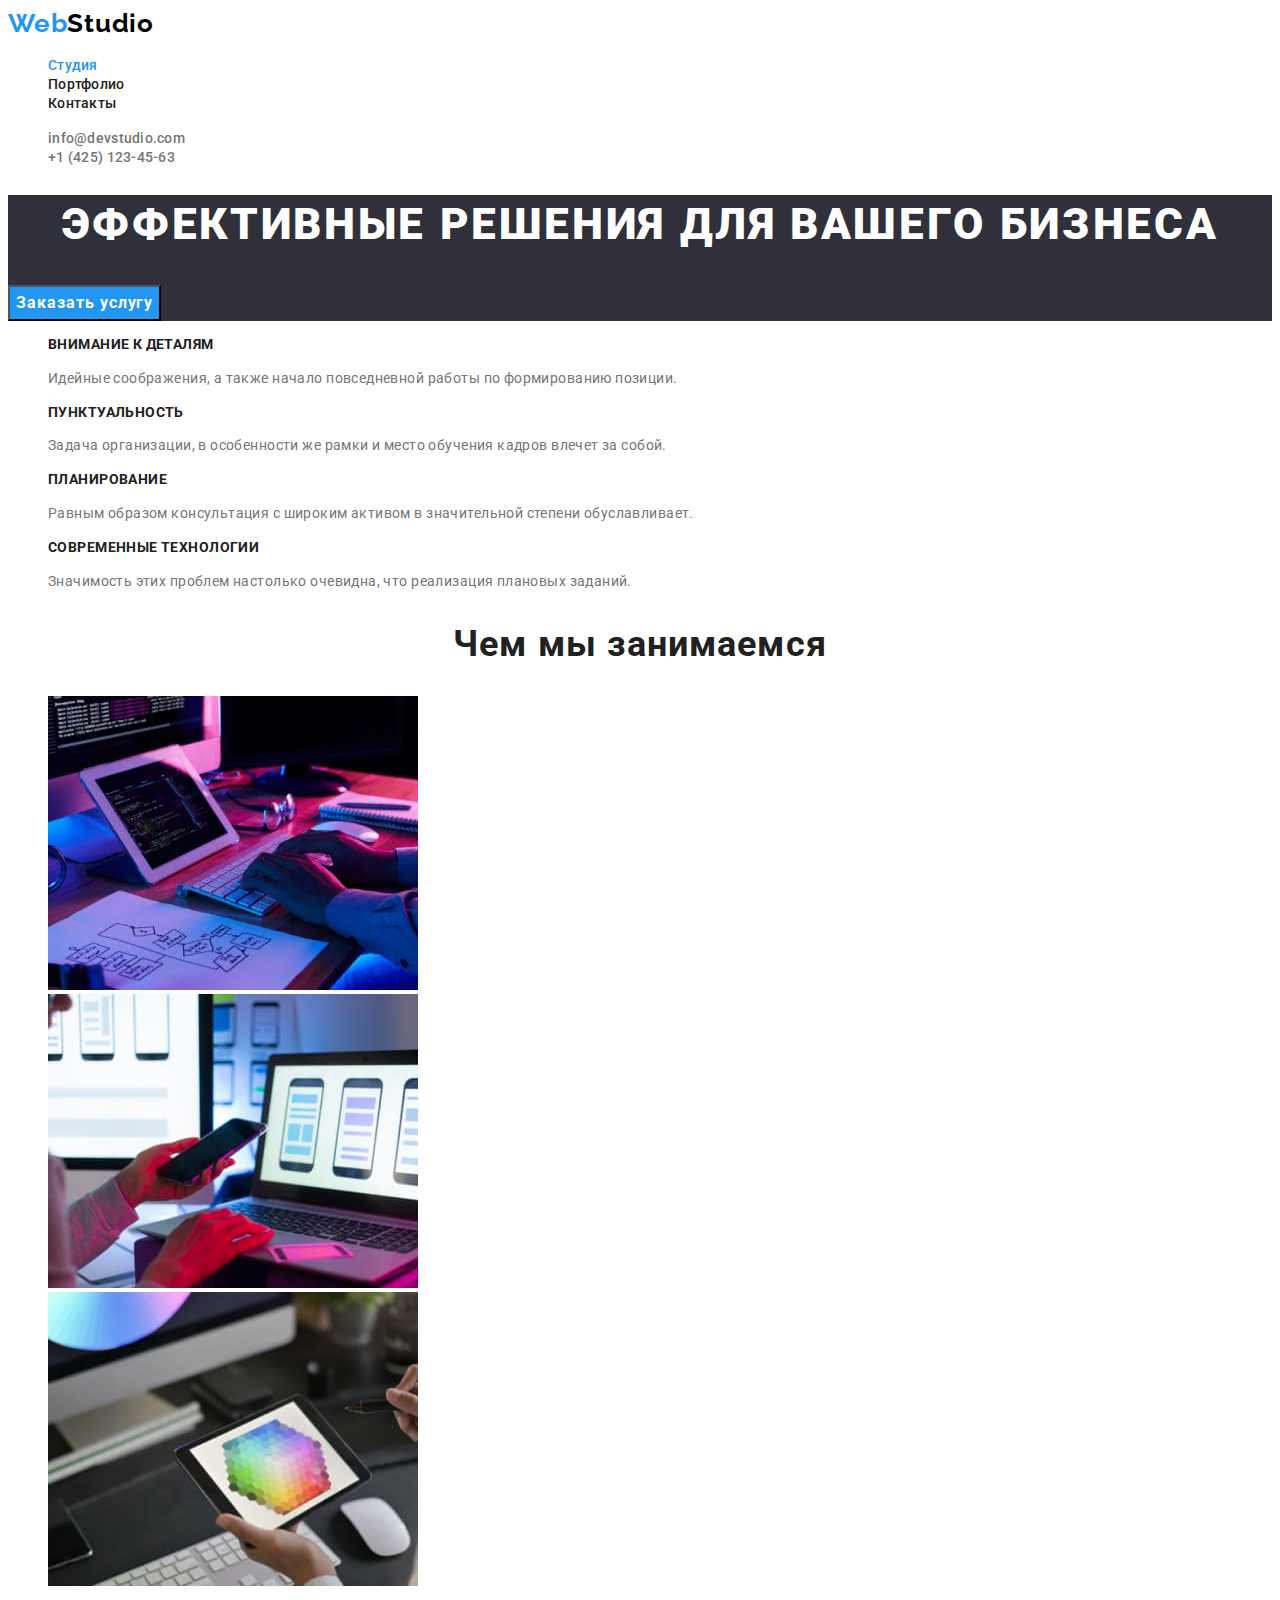
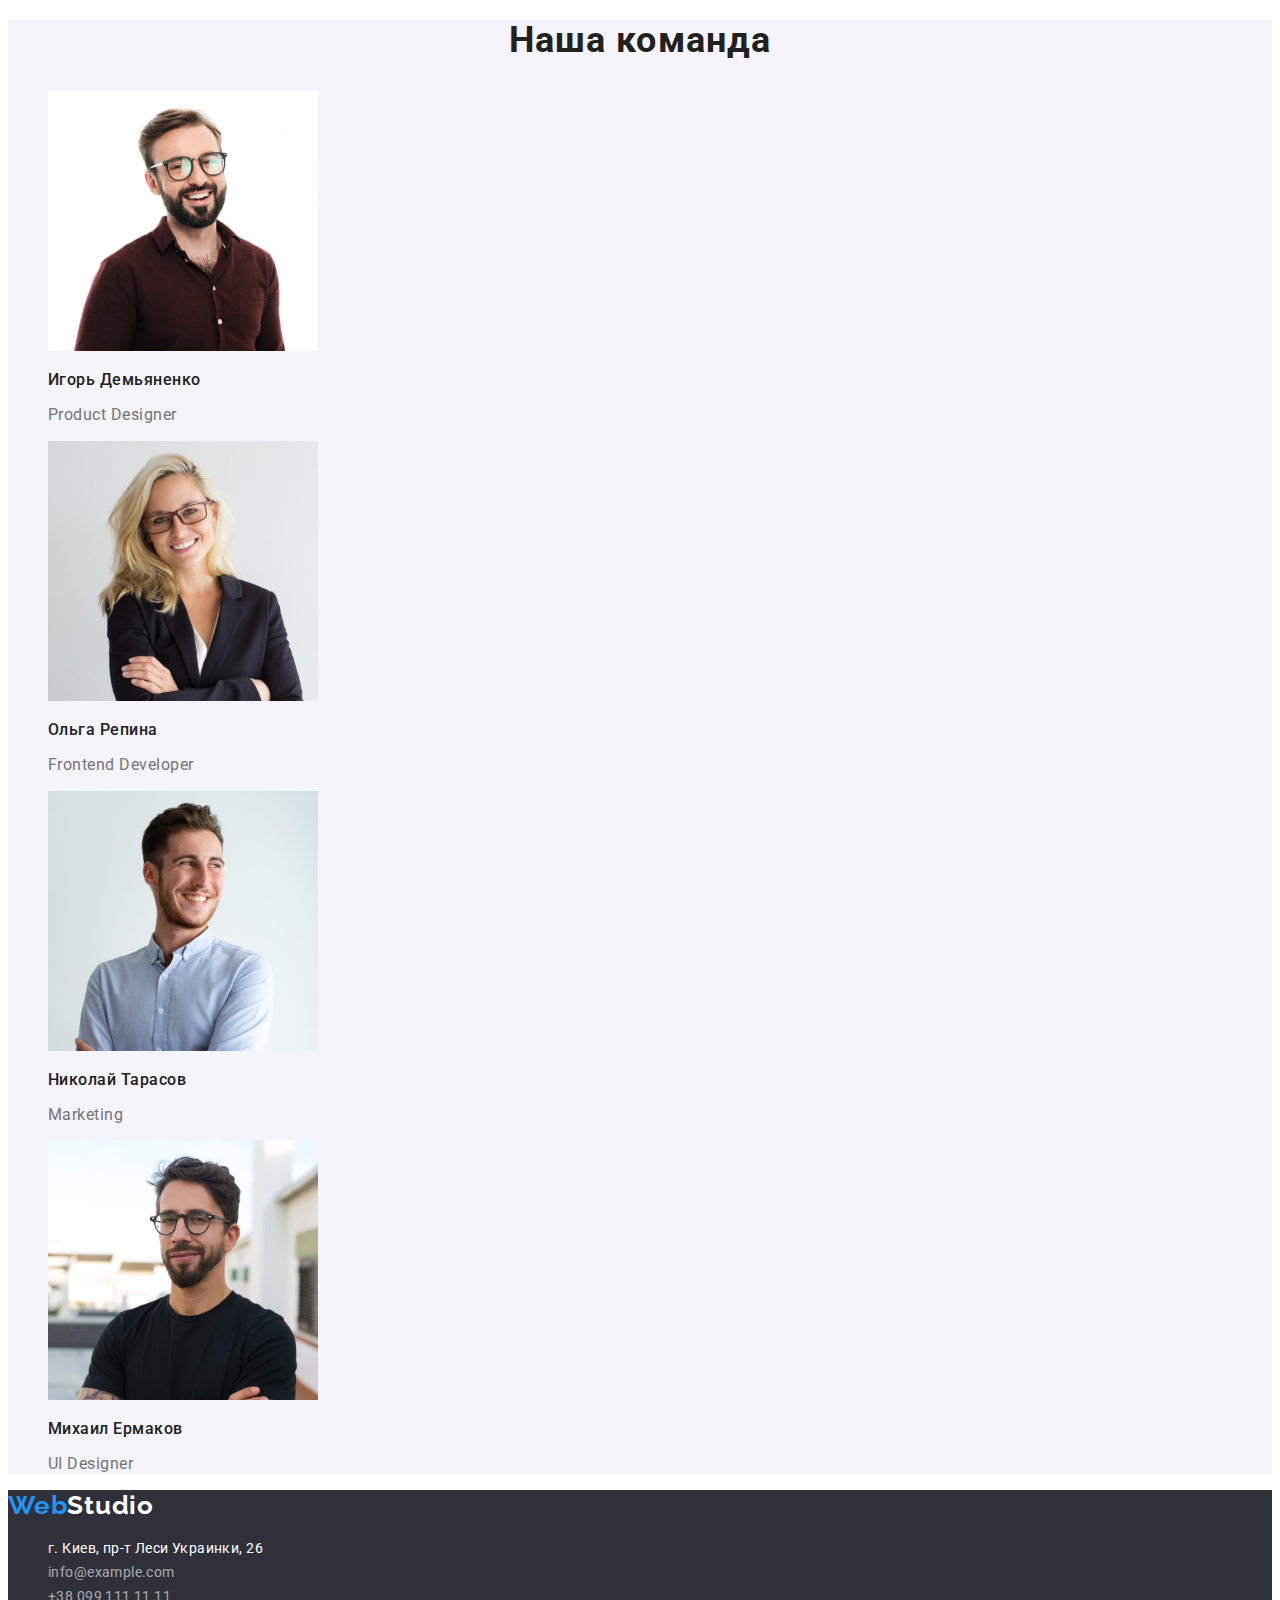
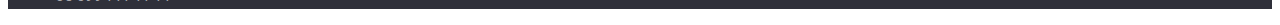
==== index.html @ dde7ea79 "дз-3" ====
<!DOCTYPE html>
<html lang="ru">
  <head>
    <meta charset="UTF-8" />
    <meta http-equiv="X-UA-Compatible" content="IE=edge" />
    <meta name="viewport" content="width=device-width, initial-scale=1.0" />
    <title>Document</title>
    <link
      href="https://fonts.googleapis.com/css2?family=Raleway:wght@700&family=Roboto:wght@400;500;700;900&family=Tangerine:wght@700&display=swap"
      rel="stylesheet"
    />
    <link rel="stylesheet" href="./css/styles.css" />
  </head>
  <body>
    <!-- Шапка сайта -->
    <header>
      <nav>
        <a href="" class="logo"> <span class="accent">Web</span>Studio</a>
        <ul class="site-nav list">
          <li><a href="" class="link current">Студия</a></li>
          <li><a href="./portfolio.html" class="link">Портфолио</a></li>
          <li><a href="" class="link">Контакты</a></li>
        </ul>
      </nav>
      <ul class="contact-nav list">
        <li><a href="mailto:info@devstudio.com" class="link">info@devstudio.com</a></li>
        <li><a href="tel:+380961111111" class="link">+1 (425) 123-45-63</a></li>
      </ul>
    </header>
    <!-- Основное содержимое сайта -->
    <main>
      <!-- Герой -->
      <section class="section hero">
        <h1 class="hero-title">ЭФФЕКТИВНЫЕ РЕШЕНИЯ ДЛЯ ВАШЕГО БИЗНЕСА</h1>
        <button type="button" class="button">Заказать услугу</button>
      </section>
      <!-- Преимущества -->
      <section class="section">
        <ul class="feature-list list">
          <li>
            <h3 class="title">ВНИМАНИЕ К ДЕТАЛЯМ</h3>
            <p class="text">
              Идейные соображения, а также начало повседневной работы по формированию позиции.
            </p>
          </li>
          <li>
            <h3 class="title">ПУНКТУАЛЬНОСТЬ</h3>
            <p class="text">
              Задача организации, в особенности же рамки и место обучения кадров влечет за собой.
            </p>
          </li>
          <li>
            <h3 class="title">ПЛАНИРОВАНИЕ</h3>
            <p class="text">
              Равным образом консультация с широким активом в значительной степени обуславливает.
            </p>
          </li>
          <li>
            <h3 class="title">СОВРЕМЕННЫЕ ТЕХНОЛОГИИ</h3>
            <p class="text">
              Значимость этих проблем настолько очевидна, что реализация плановых заданий.
            </p>
          </li>
        </ul>
      </section>
      <!-- Чем мы занимаемся -->
      <section class="section">
        <h2 class="section-title">Чем мы занимаемся</h2>
        <ul class="list">
          <li>
            <img src="./images/box1.jpg" alt="Набор текста на клавиатуре" width="370" />
          </li>
          <li>
            <img src="./images/box2.jpg" alt="Смартфон в руке" width="370" />
          </li>
          <li>
            <img src="./images/box3.jpg" alt="Планшет в руке" width="370" />
          </li>
        </ul>
      </section>
      <!-- Наша команда -->
      <section class="section background">
        <h2 class="section-title">Наша команда</h2>
        <ul class="team-list list">
          <li>
            <img
              src="./images/im1.jpg"
              alt="Мужчина в красной рубашке в очках с бородой"
              width="270"
            />
            <h3 class="title">Игорь Демьяненко</h3>
            <p class="specialty">Product Designer</p>
          </li>
          <li>
            <img src="./images/im2.jpg" alt="Девушка блондинка в очках" width="270" />
            <h3 class="title">Ольга Репина</h3>
            <p class="specialty">Frontend Developer</p>
          </li>
          <li>
            <img src="./images/im3.jpg" alt="Мужчина в светло голубой рубашке" width="270" />
            <h3 class="title">Николай Тарасов</h3>
            <p class="specialty">Marketing</p>
          </li>
          <li>
            <img src="./images/im4.jpg" alt="Мужчина в темной футболке с бородой" width="270" />
            <h3 class="title">Михаил Ермаков</h3>
            <p class="specialty">UI Designer</p>
          </li>
        </ul>
      </section>
    </main>
    <!-- Футер -->
    <footer class="footer">
      <a href="" class="logo-footer"> <span class="accent">Web</span>Studio</a>
      <address>
        <ul class="adress-nav list">
          <li><a href="" class="link-adress">г. Киев, пр-т Леси Украинки, 26</a></li>
          <li><a href="mailto:info@example.com" class="link">info@example.com</a></li>
          <li><a href="tel:+380991111111" class="link">+38 099 111 11 11</a></li>
        </ul>
      </address>
    </footer>
  </body>
</html>
---- css/styles.css ----
/*Цвет основного текста #757575*/
/*Вторичный цвет текста #212121 */
/*Акцент #2196F3*/
/*Цвет контактов футера #rgba(255, 255, 255, 0.6)*/
/*Белый цвет #FFFFFF*/
/*Основной цвет фона #FFFFFF*/
/*Вторичный цвет фона #F5F4FA*/
/*Темный цвет фона #2F303A*/
/*Цвет лого #000000*/

:root {
  --primary-text-color: #757575;
  --title-text-color: #212121;
  --accent-color: #2196f3;
  --footer-contacts-color: rgba(255, 255, 255, 0.6);
  --white-color: #ffffff;
  --second-background-color: #f5f4fa;
  --third-background-color: #2f303a;
  --logo-color: #000000;
}

body {
  font-family: Roboto, Aileron, Comfortaa, sans-serif;
  color: var(--primary-text-color);
  background-color: var(--white-color);
}

/*Стили для index.html*/

.list {
  list-style: none;
}

/*Логотип*/
.logo {
  font-family: Raleway, Roboto, Aileron, sans-serif;
  font-weight: 700;
  font-size: 26px;
  line-height: 1.19;
  letter-spacing: 0.03em;
  text-decoration: none;
  color: var(--logo-color);
}
.accent {
  color: var(--accent-color);
}

/*Навигация сайта*/
.site-nav .link {
  font-weight: 500;
  font-size: 14px;
  line-height: 1.14;
  letter-spacing: 0.02em;
  text-decoration: none;
  color: var(--title-text-color);
}

.site-nav .link:hover,
.site-nav .link:focus {
  color: var(--accent-color);
}

.site-nav .link.current {
  color: var(--accent-color);
}

/*Контакты*/
.contact-nav .link {
  font-weight: 500;
  font-size: 14px;
  line-height: 1.2;
  letter-spacing: 0.02em;
  text-decoration: none;
  color: var(--primary-text-color);
}
.contact-nav .link:hover,
.contact-nav .link:focus {
  color: var(--accent-color);
}

/*Герой*/
.hero {
  background-color: var(--third-background-color);
}
.hero-title {
  font-weight: 900;
  font-size: 44px;
  line-height: 1.36;
  text-align: center;
  letter-spacing: 0.06em;
  color: var(--white-color);
}

/*Кнопка*/
.button {
  font-family: inherit;
  font-weight: 700;
  font-size: 16px;
  line-height: 1.87;
  letter-spacing: 0.06em;
  cursor: pointer;
  color: var(--white-color);
  background-color: var(--accent-color);
}

/*Секции*/
.section-title {
  font-weight: 700;
  font-size: 36px;
  line-height: 1.16;
  text-align: center;
  letter-spacing: 0.03em;
  color: var(--title-text-color);
}

/*Преимущества*/
.feature-list .title {
  font-weight: 700;
  font-size: 14px;
  line-height: 1.14;
  letter-spacing: 0.03em;
  color: var(--title-text-color);
}
.feature-list .text {
  font-size: 14px;
  line-height: 1.71;
  letter-spacing: 0.03em;
}

/*Наша команда*/
.section.background {
  background-color: var(--second-background-color);
}
.team-list .title {
  font-weight: 500;
  font-size: 16px;
  line-height: 1.18;
  letter-spacing: 0.03em;
  color: var(--title-text-color);
}
.team-list .specialty {
  font-size: 16px;
  line-height: 1.18;
  letter-spacing: 0.03em;
}

/*Футер*/

/*Лого*/
.footer {
  background-color: var(--third-background-color);
}
.logo-footer {
  font-family: Raleway, Roboto, Aileron, sans-serif;
  font-weight: 700;
  font-size: 26px;
  line-height: 1.19;
  letter-spacing: 0.03em;
  text-decoration: none;
  color: var(--white-color);
}

/*Адрес*/
.link-adress {
  font-style: normal;
  font-size: 14px;
  line-height: 1.71;
  letter-spacing: 0.03em;
  text-decoration: none;
  color: var(--white-color);
}
.adress-nav .link {
  font-style: normal;
  font-size: 14px;
  line-height: 1.71;
  letter-spacing: 0.03em;
  text-decoration: none;
  color: var(--footer-contacts-color);
}
.adress-nav .link-adress:hover,
.adress-nav .link-adress:focus {
  color: var(--accent-color);
}
.adress-nav .link:hover,
.adress-nav .link:focus {
  color: var(--accent-color);
}

/*Стили для portfolio.html*/

/*Фильтр*/
.filter .btn {
  font-family: inherit;
  font-weight: 500;
  font-size: 16px;
  line-height: 1.62;
  letter-spacing: 0.03em;
  cursor: pointer;
  color: var(--title-text-color);
  background-color: var(--second-background-color);
}
.filter .btn:hover,
.filter .btn:focus {
  color: var(--white-color);
  background-color: var(--accent-color);
}

.site-list .img-link {
  text-decoration: none;
}

.site-list .title {
  font-weight: 700;
  font-size: 18px;
  line-height: 2;
  letter-spacing: 0.06em;
  color: var(--title-text-color);
}

.site-list .subject {
  font-size: 16px;
  line-height: 1.87;
  letter-spacing: 0.03em;
  color: var(--primary-text-color);
}
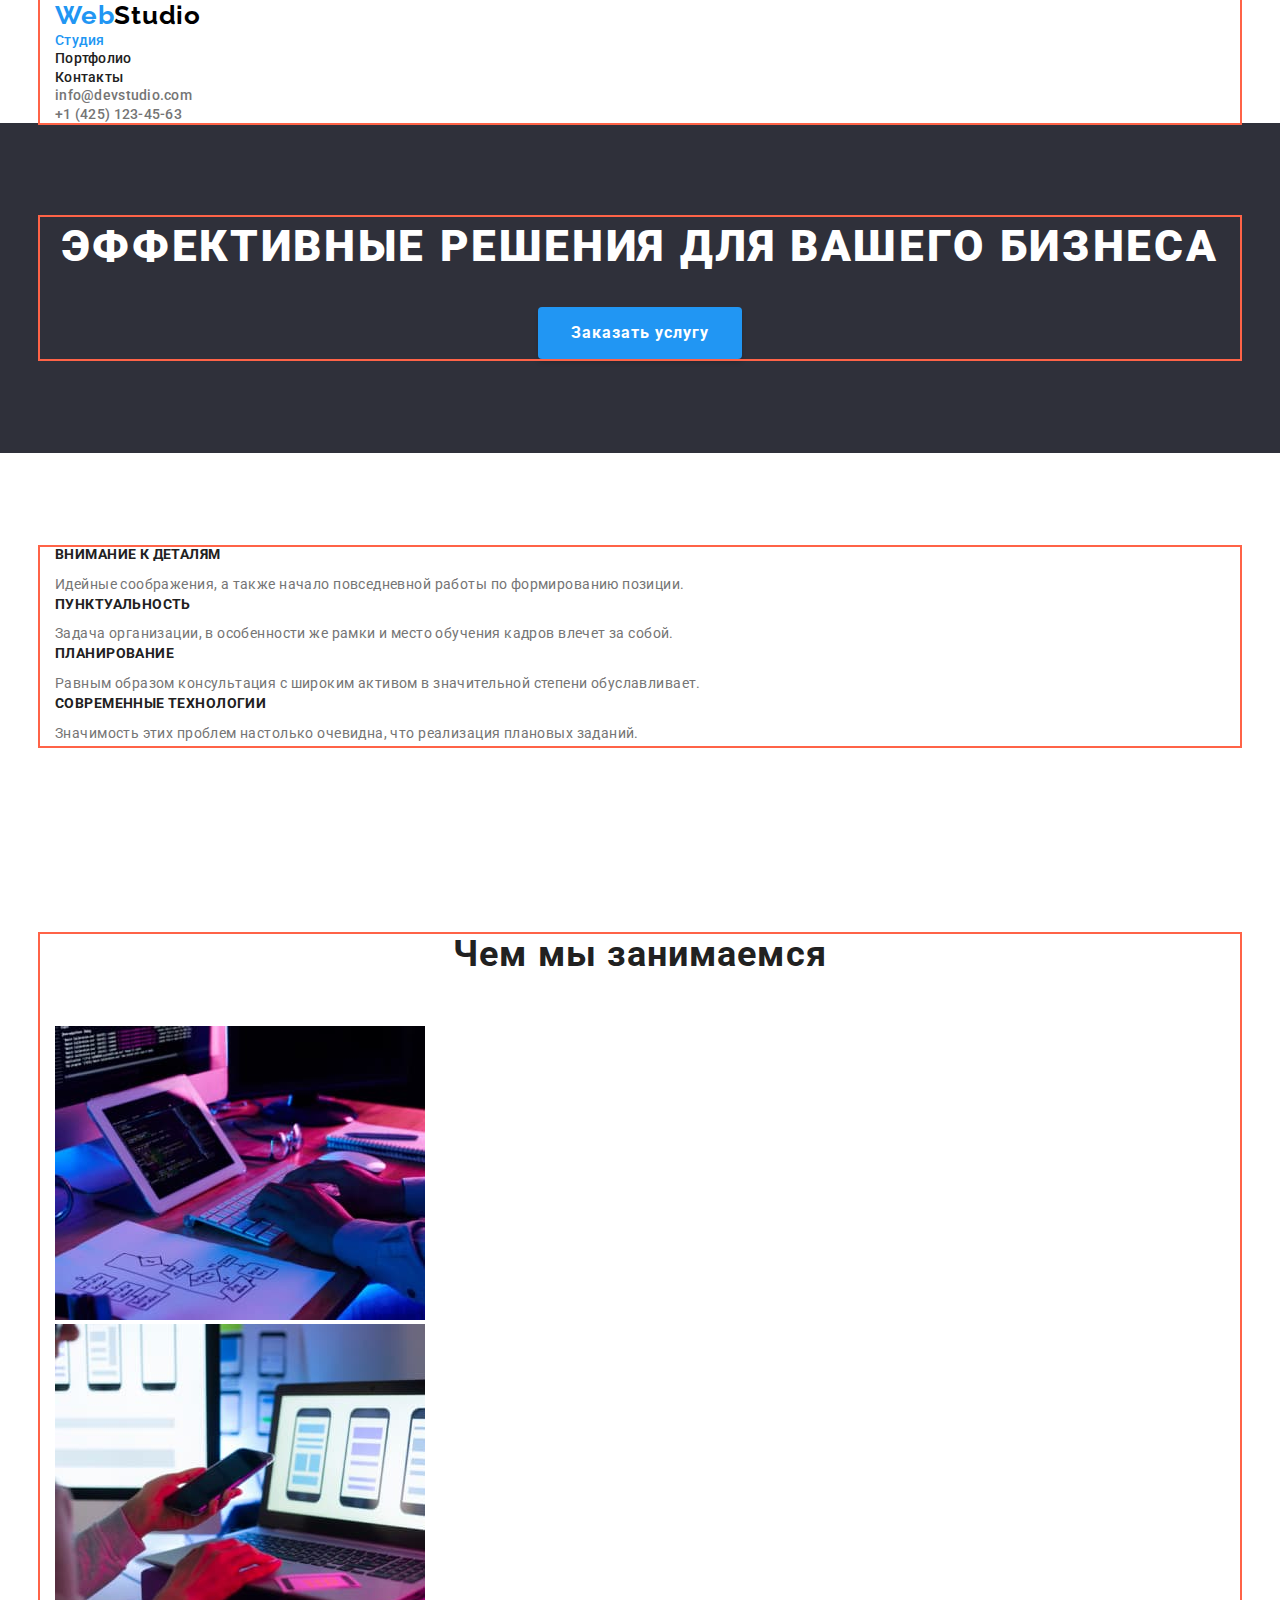
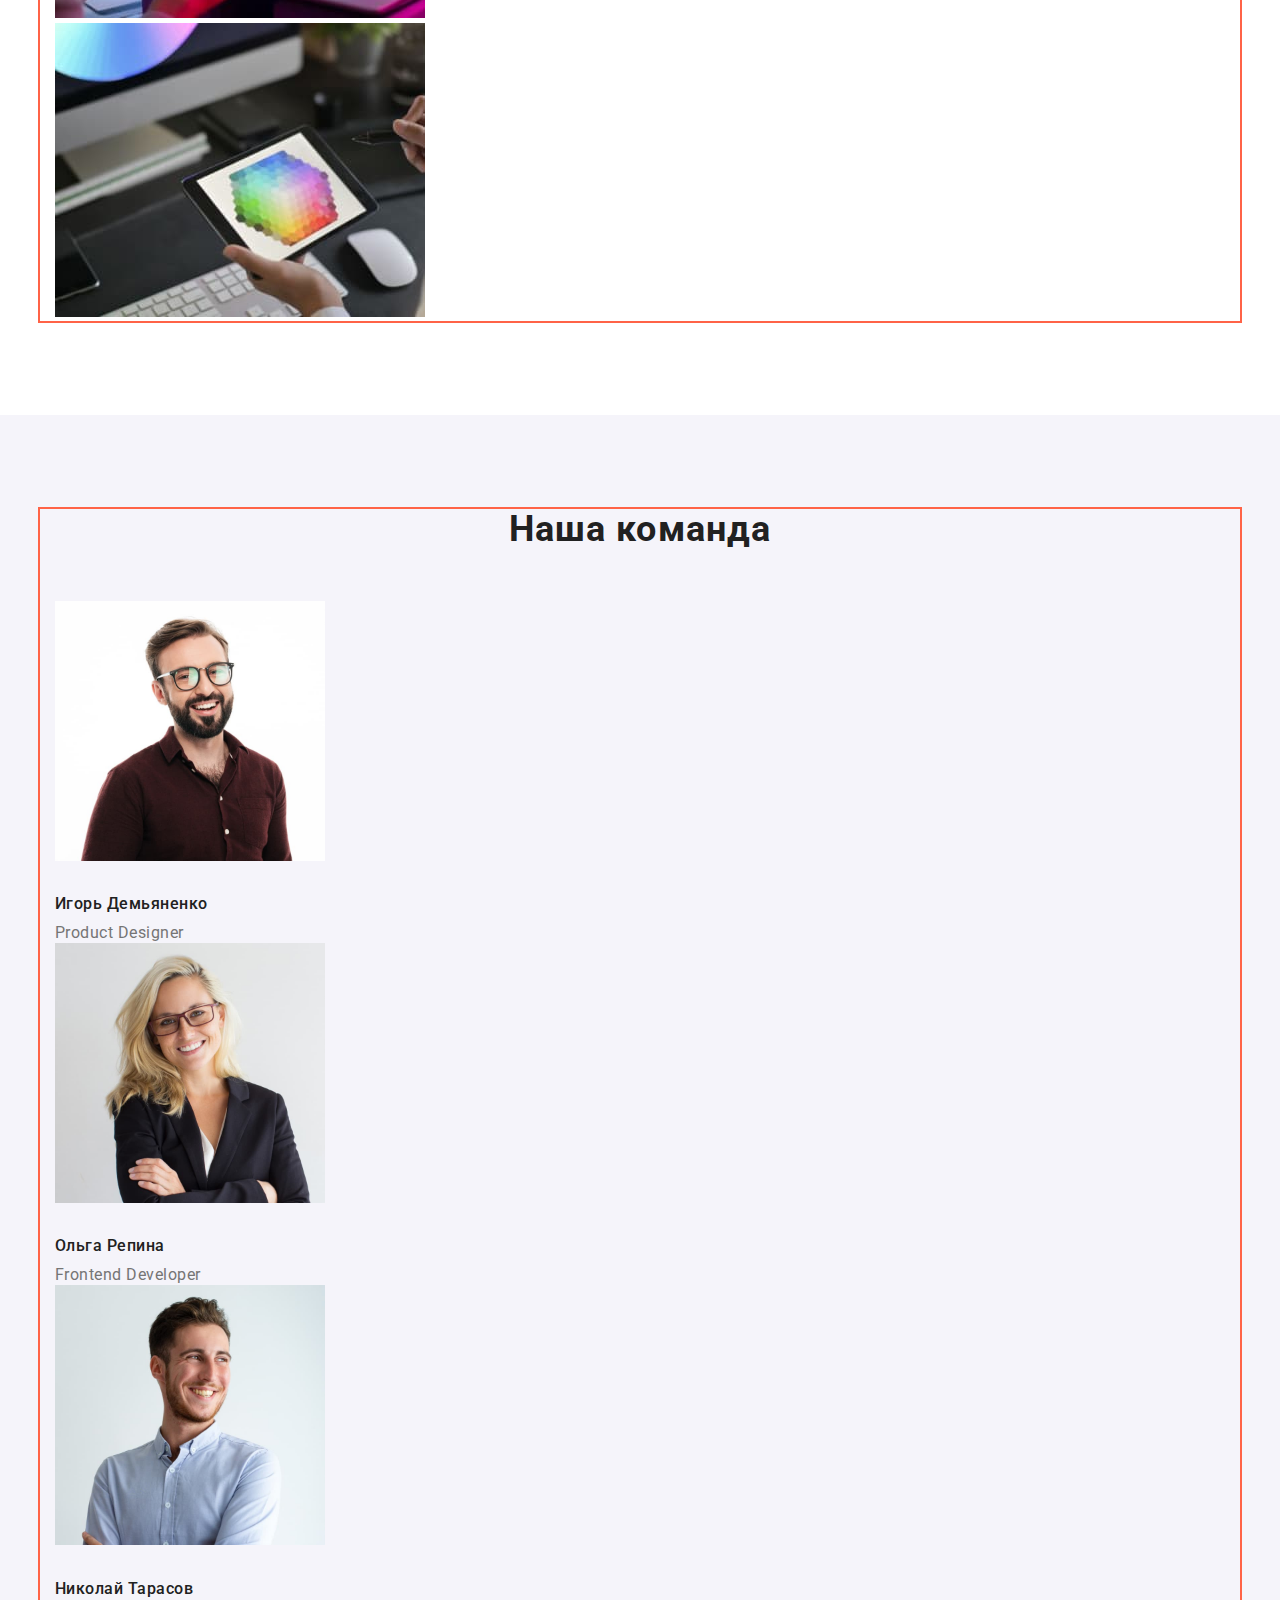
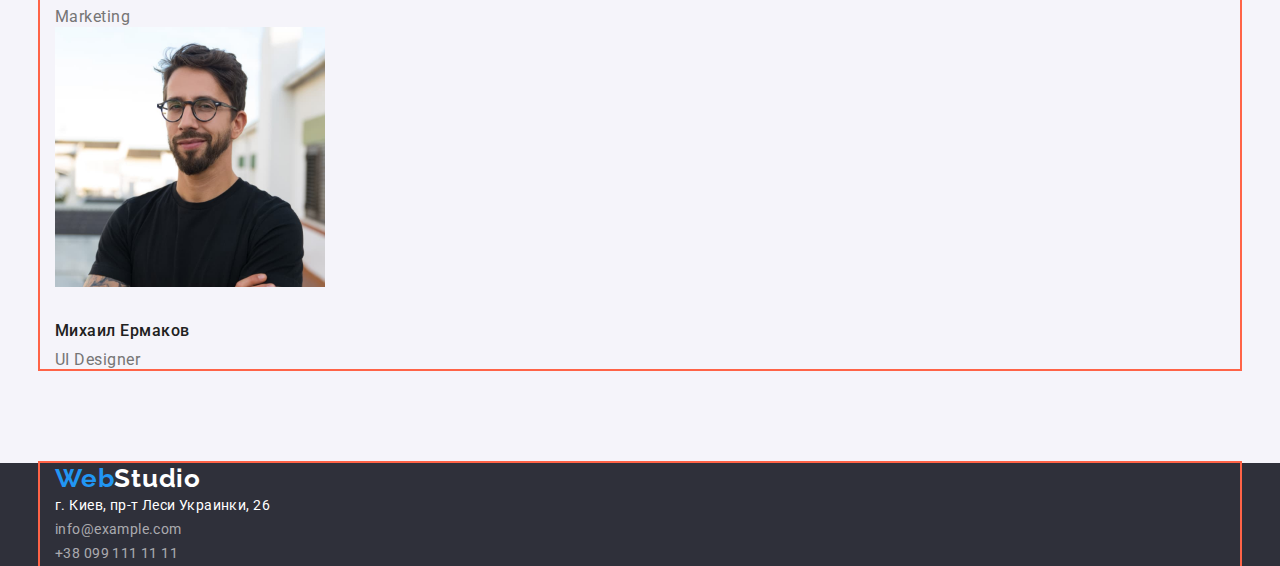
==== commit 4b5b0df0: "Блочна модель" ====
--- a/index.html
+++ b/index.html
@@ -9,116 +9,148 @@
       href="https://fonts.googleapis.com/css2?family=Raleway:wght@700&family=Roboto:wght@400;500;700;900&family=Tangerine:wght@700&display=swap"
       rel="stylesheet"
     />
+    <link
+      rel="stylesheet"
+      href="https://cdnjs.cloudflare.com/ajax/libs/modern-normalize/1.1.0/modern-normalize.min.css"
+    />
     <link rel="stylesheet" href="./css/styles.css" />
   </head>
   <body>
     <!-- Шапка сайта -->
     <header>
-      <nav>
-        <a href="" class="logo"> <span class="accent">Web</span>Studio</a>
-        <ul class="site-nav list">
-          <li><a href="" class="link current">Студия</a></li>
-          <li><a href="./portfolio.html" class="link">Портфолио</a></li>
-          <li><a href="" class="link">Контакты</a></li>
+      <div class="container">
+        <nav>
+          <a href="" class="logo"> <span class="accent">Web</span>Studio</a>
+          <ul class="site-nav list">
+            <li><a href="" class="link-header current">Студия</a></li>
+            <li><a href="./portfolio.html" class="link-header">Портфолио</a></li>
+            <li><a href="" class="link-header">Контакты</a></li>
+          </ul>
+        </nav>
+        <ul class="contact-nav list">
+          <li><a href="mailto:info@devstudio.com" class="link-header">info@devstudio.com</a></li>
+          <li><a href="tel:+380961111111" class="link-header">+1 (425) 123-45-63</a></li>
         </ul>
-      </nav>
-      <ul class="contact-nav list">
-        <li><a href="mailto:info@devstudio.com" class="link">info@devstudio.com</a></li>
-        <li><a href="tel:+380961111111" class="link">+1 (425) 123-45-63</a></li>
-      </ul>
+      </div>
     </header>
     <!-- Основное содержимое сайта -->
     <main>
       <!-- Герой -->
       <section class="section hero">
-        <h1 class="hero-title">ЭФФЕКТИВНЫЕ РЕШЕНИЯ ДЛЯ ВАШЕГО БИЗНЕСА</h1>
-        <button type="button" class="button">Заказать услугу</button>
+        <div class="container">
+          <h1 class="hero-title">ЭФФЕКТИВНЫЕ РЕШЕНИЯ ДЛЯ ВАШЕГО БИЗНЕСА</h1>
+          <button type="button" class="button">Заказать услугу</button>
+        </div>
       </section>
       <!-- Преимущества -->
       <section class="section">
-        <ul class="feature-list list">
-          <li>
-            <h3 class="title">ВНИМАНИЕ К ДЕТАЛЯМ</h3>
-            <p class="text">
-              Идейные соображения, а также начало повседневной работы по формированию позиции.
-            </p>
-          </li>
-          <li>
-            <h3 class="title">ПУНКТУАЛЬНОСТЬ</h3>
-            <p class="text">
-              Задача организации, в особенности же рамки и место обучения кадров влечет за собой.
-            </p>
-          </li>
-          <li>
-            <h3 class="title">ПЛАНИРОВАНИЕ</h3>
-            <p class="text">
-              Равным образом консультация с широким активом в значительной степени обуславливает.
-            </p>
-          </li>
-          <li>
-            <h3 class="title">СОВРЕМЕННЫЕ ТЕХНОЛОГИИ</h3>
-            <p class="text">
-              Значимость этих проблем настолько очевидна, что реализация плановых заданий.
-            </p>
-          </li>
-        </ul>
+        <div class="container">
+          <ul class="feature-list list">
+            <li>
+              <h3 class="title">ВНИМАНИЕ К ДЕТАЛЯМ</h3>
+              <p class="text">
+                Идейные соображения, а также начало повседневной работы по формированию позиции.
+              </p>
+            </li>
+            <li>
+              <h3 class="title">ПУНКТУАЛЬНОСТЬ</h3>
+              <p class="text">
+                Задача организации, в особенности же рамки и место обучения кадров влечет за собой.
+              </p>
+            </li>
+            <li>
+              <h3 class="title">ПЛАНИРОВАНИЕ</h3>
+              <p class="text">
+                Равным образом консультация с широким активом в значительной степени обуславливает.
+              </p>
+            </li>
+            <li>
+              <h3 class="title">СОВРЕМЕННЫЕ ТЕХНОЛОГИИ</h3>
+              <p class="text">
+                Значимость этих проблем настолько очевидна, что реализация плановых заданий.
+              </p>
+            </li>
+          </ul>
+        </div>
       </section>
       <!-- Чем мы занимаемся -->
       <section class="section">
-        <h2 class="section-title">Чем мы занимаемся</h2>
-        <ul class="list">
-          <li>
-            <img src="./images/box1.jpg" alt="Набор текста на клавиатуре" width="370" />
-          </li>
-          <li>
-            <img src="./images/box2.jpg" alt="Смартфон в руке" width="370" />
-          </li>
-          <li>
-            <img src="./images/box3.jpg" alt="Планшет в руке" width="370" />
-          </li>
-        </ul>
+        <div class="container">
+          <h2 class="section-title">Чем мы занимаемся</h2>
+          <ul class="list">
+            <li>
+              <img src="./images/box1.jpg" alt="Набор текста на клавиатуре" width="370" />
+            </li>
+            <li>
+              <img src="./images/box2.jpg" alt="Смартфон в руке" width="370" />
+            </li>
+            <li>
+              <img src="./images/box3.jpg" alt="Планшет в руке" width="370" />
+            </li>
+          </ul>
+        </div>
       </section>
       <!-- Наша команда -->
       <section class="section background">
-        <h2 class="section-title">Наша команда</h2>
-        <ul class="team-list list">
-          <li>
-            <img
-              src="./images/im1.jpg"
-              alt="Мужчина в красной рубашке в очках с бородой"
-              width="270"
-            />
-            <h3 class="title">Игорь Демьяненко</h3>
-            <p class="specialty">Product Designer</p>
-          </li>
-          <li>
-            <img src="./images/im2.jpg" alt="Девушка блондинка в очках" width="270" />
-            <h3 class="title">Ольга Репина</h3>
-            <p class="specialty">Frontend Developer</p>
-          </li>
-          <li>
-            <img src="./images/im3.jpg" alt="Мужчина в светло голубой рубашке" width="270" />
-            <h3 class="title">Николай Тарасов</h3>
-            <p class="specialty">Marketing</p>
-          </li>
-          <li>
-            <img src="./images/im4.jpg" alt="Мужчина в темной футболке с бородой" width="270" />
-            <h3 class="title">Михаил Ермаков</h3>
-            <p class="specialty">UI Designer</p>
-          </li>
-        </ul>
+        <div class="container">
+          <h2 class="section-title">Наша команда</h2>
+          <ul class="team-list list">
+            <li>
+              <img
+                src="./images/im1.jpg"
+                alt="Мужчина в красной рубашке в очках с бородой"
+                width="270"
+                class="img-team"
+              />
+              <h3 class="title">Игорь Демьяненко</h3>
+              <p class="specialty">Product Designer</p>
+            </li>
+            <li>
+              <img
+                src="./images/im2.jpg"
+                alt="Девушка блондинка в очках"
+                width="270"
+                class="img-team"
+              />
+              <h3 class="title">Ольга Репина</h3>
+              <p class="specialty">Frontend Developer</p>
+            </li>
+            <li>
+              <img
+                src="./images/im3.jpg"
+                alt="Мужчина в светло голубой рубашке"
+                width="270"
+                class="img-team"
+              />
+              <h3 class="title">Николай Тарасов</h3>
+              <p class="specialty">Marketing</p>
+            </li>
+            <li>
+              <img
+                src="./images/im4.jpg"
+                alt="Мужчина в темной футболке с бородой"
+                width="270"
+                class="img-team"
+              />
+              <h3 class="title">Михаил Ермаков</h3>
+              <p class="specialty">UI Designer</p>
+            </li>
+          </ul>
+        </div>
       </section>
     </main>
     <!-- Футер -->
     <footer class="footer">
-      <a href="" class="logo-footer"> <span class="accent">Web</span>Studio</a>
-      <address>
-        <ul class="adress-nav list">
-          <li><a href="" class="link-adress">г. Киев, пр-т Леси Украинки, 26</a></li>
-          <li><a href="mailto:info@example.com" class="link">info@example.com</a></li>
-          <li><a href="tel:+380991111111" class="link">+38 099 111 11 11</a></li>
-        </ul>
-      </address>
+      <div class="container">
+        <a href="" class="logo-footer"> <span class="accent">Web</span>Studio</a>
+        <address>
+          <ul class="adress-nav list">
+            <li><a href="" class="link-adress">г. Киев, пр-т Леси Украинки, 26</a></li>
+            <li><a href="mailto:info@example.com" class="link-footer">info@example.com</a></li>
+            <li><a href="tel:+380991111111" class="link-footer">+38 099 111 11 11</a></li>
+          </ul>
+        </address>
+      </div>
     </footer>
   </body>
 </html>
--- a/css/styles.css
+++ b/css/styles.css
@@ -25,10 +25,21 @@
   background-color: var(--white-color);
 }
 
+.list {
+  padding: 0;
+  margin: 0;
+  list-style: none;
+}
+
 /*Стили для index.html*/
 
-.list {
-  list-style: none;
+.container {
+  margin-left: auto;
+  margin-right: auto;
+  width: 1200px;
+  padding-left: 15px;
+  padding-right: 15px;
+  outline: 2px solid tomato;
 }
 
 /*Логотип*/
@@ -46,7 +57,7 @@
 }
 
 /*Навигация сайта*/
-.site-nav .link {
+.site-nav .link-header {
   font-weight: 500;
   font-size: 14px;
   line-height: 1.14;
@@ -55,17 +66,17 @@
   color: var(--title-text-color);
 }
 
-.site-nav .link:hover,
-.site-nav .link:focus {
-  color: var(--accent-color);
-}
-
-.site-nav .link.current {
+.site-nav .link-header:hover,
+.site-nav .link-header:focus {
+  color: var(--accent-color);
+}
+
+.site-nav .link-header.current {
   color: var(--accent-color);
 }
 
 /*Контакты*/
-.contact-nav .link {
+.contact-nav .link-header {
   font-weight: 500;
   font-size: 14px;
   line-height: 1.2;
@@ -73,16 +84,19 @@
   text-decoration: none;
   color: var(--primary-text-color);
 }
-.contact-nav .link:hover,
-.contact-nav .link:focus {
+.contact-nav .link-header:hover,
+.contact-nav .link-header:focus {
   color: var(--accent-color);
 }
 
 /*Герой*/
 .hero {
+  text-align: center;
   background-color: var(--third-background-color);
 }
 .hero-title {
+  margin-top: 0;
+  margin-bottom: 30px;
   font-weight: 900;
   font-size: 44px;
   line-height: 1.36;
@@ -93,6 +107,11 @@
 
 /*Кнопка*/
 .button {
+  display: inline-block;
+  border: 1px solid transparent;
+  border-radius: 4px;
+  padding: 10px 32px;
+  min-width: 200px;
   font-family: inherit;
   font-weight: 700;
   font-size: 16px;
@@ -101,10 +120,20 @@
   cursor: pointer;
   color: var(--white-color);
   background-color: var(--accent-color);
+  box-shadow: 0px 4px 4px rgba(0, 0, 0, 0.15);
+  text-align: center;
 }
 
 /*Секции*/
+
+.section {
+  padding-top: 94px;
+  padding-bottom: 94px;
+}
+
 .section-title {
+  margin-top: 0;
+  margin-bottom: 50px;
   font-weight: 700;
   font-size: 36px;
   line-height: 1.16;
@@ -115,6 +144,8 @@
 
 /*Преимущества*/
 .feature-list .title {
+  margin-top: 0;
+  margin-bottom: 10px;
   font-weight: 700;
   font-size: 14px;
   line-height: 1.14;
@@ -122,6 +153,8 @@
   color: var(--title-text-color);
 }
 .feature-list .text {
+  margin-top: 0;
+  margin-bottom: 0;
   font-size: 14px;
   line-height: 1.71;
   letter-spacing: 0.03em;
@@ -131,7 +164,12 @@
 .section.background {
   background-color: var(--second-background-color);
 }
+.img-team {
+  margin-bottom: 30px;
+}
 .team-list .title {
+  margin-top: 0;
+  margin-bottom: 10px;
   font-weight: 500;
   font-size: 16px;
   line-height: 1.18;
@@ -139,6 +177,8 @@
   color: var(--title-text-color);
 }
 .team-list .specialty {
+  margin-top: 0;
+  margin-bottom: 0;
   font-size: 16px;
   line-height: 1.18;
   letter-spacing: 0.03em;
@@ -169,7 +209,7 @@
   text-decoration: none;
   color: var(--white-color);
 }
-.adress-nav .link {
+.adress-nav .link-footer {
   font-style: normal;
   font-size: 14px;
   line-height: 1.71;
@@ -181,15 +221,21 @@
 .adress-nav .link-adress:focus {
   color: var(--accent-color);
 }
-.adress-nav .link:hover,
-.adress-nav .link:focus {
+.adress-nav .link-footer:hover,
+.adress-nav .link-footer:focus {
   color: var(--accent-color);
 }
 
 /*Стили для portfolio.html*/
 
-/*Фильтр*/
+/*Фильтр-кнопки*/
+
 .filter .btn {
+  display: inline-block;
+  border: 1px solid transparent;
+  padding: 6px 22px;
+  min-width: 73px;
+  border-radius: 4px;
   font-family: inherit;
   font-weight: 500;
   font-size: 16px;
@@ -198,18 +244,29 @@
   cursor: pointer;
   color: var(--title-text-color);
   background-color: var(--second-background-color);
+  text-align: center;
 }
 .filter .btn:hover,
 .filter .btn:focus {
   color: var(--white-color);
   background-color: var(--accent-color);
-}
+  box-shadow: 0px 3px 1px rgba(0, 0, 0, 0.1), 0px 1px 2px rgba(0, 0, 0, 0.08),
+    0px 2px 2px rgba(0, 0, 0, 0.12);
+}
+
+/*Список*/
 
 .site-list .img-link {
   text-decoration: none;
 }
 
+.img-li {
+  margin-bottom: 20px;
+}
+
 .site-list .title {
+  margin-top: 0;
+  margin-bottom: 4px;
   font-weight: 700;
   font-size: 18px;
   line-height: 2;
@@ -218,6 +275,8 @@
 }
 
 .site-list .subject {
+  margin-top: 0;
+  margin-bottom: 0;
   font-size: 16px;
   line-height: 1.87;
   letter-spacing: 0.03em;
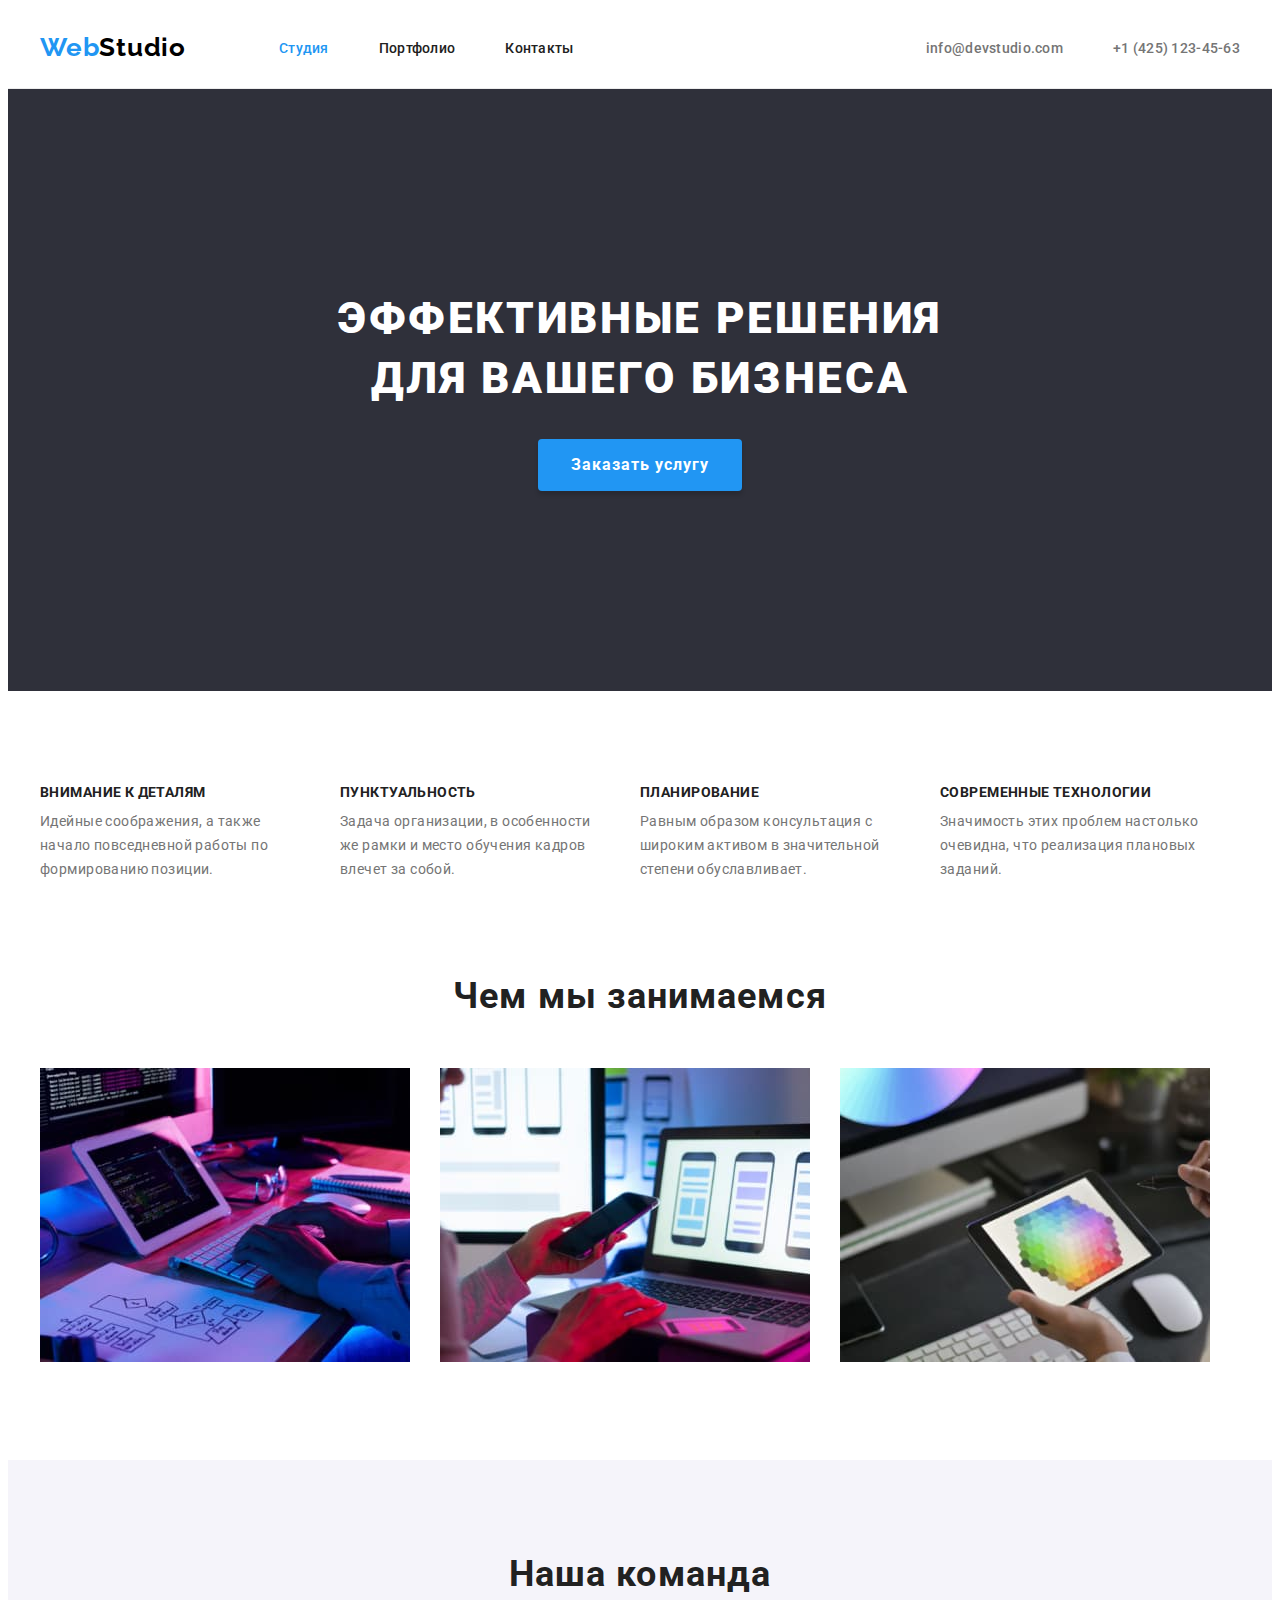
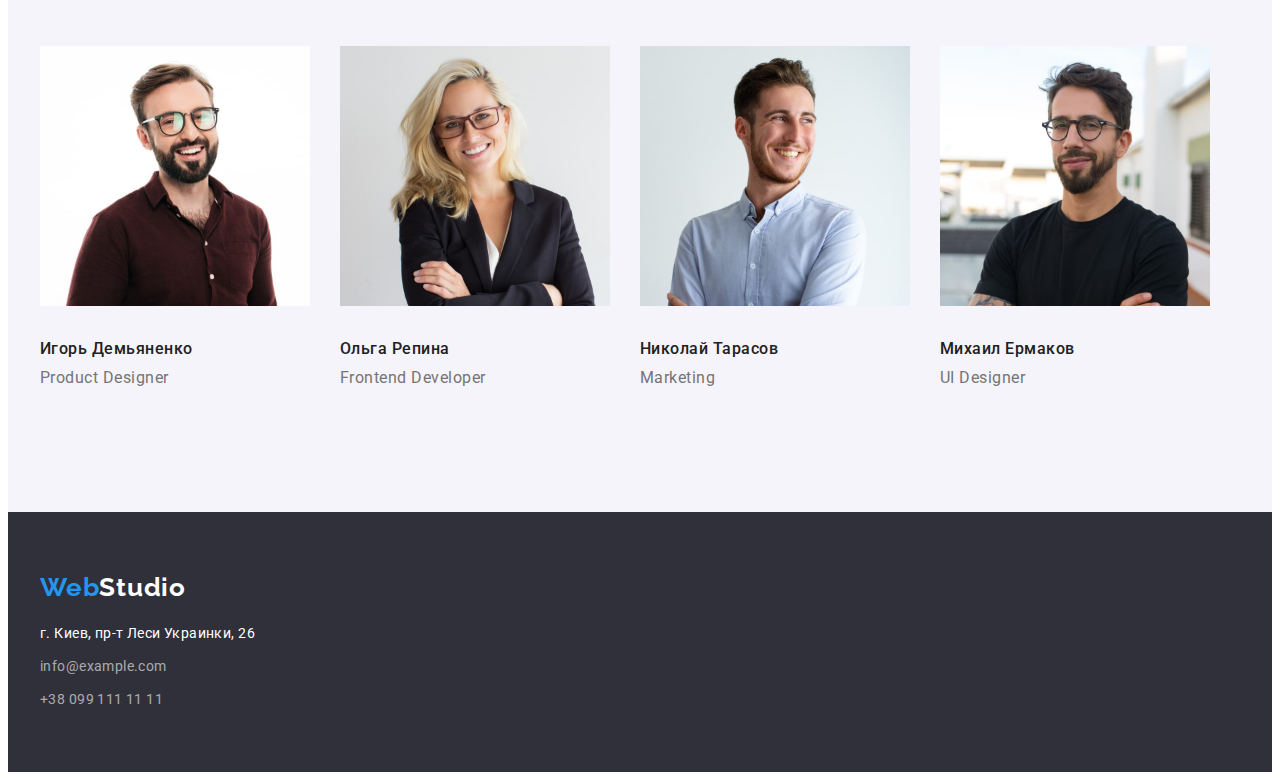
==== commit cdd0b401: "Домашнє завдання-3" ====
--- a/index.html
+++ b/index.html
@@ -12,33 +12,43 @@
     <link
       rel="stylesheet"
       href="https://cdnjs.cloudflare.com/ajax/libs/modern-normalize/1.1.0/modern-normalize.min.css"
+      integrity="sha512-wpPYUAdjBVSE4KJnH1VR1HeZfpl1ub8YT/NKx4PuQ5NmX2tKuGu6U/JRp5y+Y8XG2tV+wKQpNHVUX03MfMFn9Q=="
+      crossorigin="anonymous"
+      referrerpolicy="no-referrer"
     />
     <link rel="stylesheet" href="./css/styles.css" />
   </head>
   <body>
     <!-- Шапка сайта -->
-    <header>
-      <div class="container">
-        <nav>
-          <a href="" class="logo"> <span class="accent">Web</span>Studio</a>
+    <header class="header">
+      <div class="container main-nav">
+        <a href="" class="logo"> <span class="accent">Web</span>Studio</a>
+        <nav class="navigate">
           <ul class="site-nav list">
-            <li><a href="" class="link-header current">Студия</a></li>
-            <li><a href="./portfolio.html" class="link-header">Портфолио</a></li>
-            <li><a href="" class="link-header">Контакты</a></li>
+            <li class="item"><a href="" class="link-header current">Студия</a></li>
+            <li class="item"><a href="./portfolio.html" class="link-header">Портфолио</a></li>
+            <li class="item"><a href="" class="link-header">Контакты</a></li>
           </ul>
         </nav>
         <ul class="contact-nav list">
-          <li><a href="mailto:info@devstudio.com" class="link-header">info@devstudio.com</a></li>
-          <li><a href="tel:+380961111111" class="link-header">+1 (425) 123-45-63</a></li>
+          <li class="item">
+            <a href="mailto:info@devstudio.com" class="link-header">info@devstudio.com</a>
+          </li>
+          <li class="item">
+            <a href="tel:+380961111111" class="link-header">+1 (425) 123-45-63</a>
+          </li>
         </ul>
       </div>
     </header>
     <!-- Основное содержимое сайта -->
     <main>
       <!-- Герой -->
-      <section class="section hero">
+      <section class="hero">
         <div class="container">
-          <h1 class="hero-title">ЭФФЕКТИВНЫЕ РЕШЕНИЯ ДЛЯ ВАШЕГО БИЗНЕСА</h1>
+          <h1 class="hero-title">
+            ЭФФЕКТИВНЫЕ РЕШЕНИЯ <br />
+            ДЛЯ ВАШЕГО БИЗНЕСА
+          </h1>
           <button type="button" class="button">Заказать услугу</button>
         </div>
       </section>
@@ -46,45 +56,43 @@
       <section class="section">
         <div class="container">
           <ul class="feature-list list">
-            <li>
+            <li class="advantage">
               <h3 class="title">ВНИМАНИЕ К ДЕТАЛЯМ</h3>
               <p class="text">
                 Идейные соображения, а также начало повседневной работы по формированию позиции.
               </p>
             </li>
-            <li>
+            <li class="advantage">
               <h3 class="title">ПУНКТУАЛЬНОСТЬ</h3>
               <p class="text">
                 Задача организации, в особенности же рамки и место обучения кадров влечет за собой.
               </p>
             </li>
-            <li>
+            <li class="advantage">
               <h3 class="title">ПЛАНИРОВАНИЕ</h3>
               <p class="text">
                 Равным образом консультация с широким активом в значительной степени обуславливает.
               </p>
             </li>
-            <li>
+            <li class="advantage">
               <h3 class="title">СОВРЕМЕННЫЕ ТЕХНОЛОГИИ</h3>
               <p class="text">
                 Значимость этих проблем настолько очевидна, что реализация плановых заданий.
               </p>
             </li>
           </ul>
-        </div>
-      </section>
-      <!-- Чем мы занимаемся -->
-      <section class="section">
-        <div class="container">
+
+          <!-- Чем мы занимаемся -->
+
           <h2 class="section-title">Чем мы занимаемся</h2>
-          <ul class="list">
-            <li>
+          <ul class="picture-list list">
+            <li class="picture">
               <img src="./images/box1.jpg" alt="Набор текста на клавиатуре" width="370" />
             </li>
-            <li>
+            <li class="picture">
               <img src="./images/box2.jpg" alt="Смартфон в руке" width="370" />
             </li>
-            <li>
+            <li class="picture">
               <img src="./images/box3.jpg" alt="Планшет в руке" width="370" />
             </li>
           </ul>
@@ -95,7 +103,7 @@
         <div class="container">
           <h2 class="section-title">Наша команда</h2>
           <ul class="team-list list">
-            <li>
+            <li class="li-team">
               <img
                 src="./images/im1.jpg"
                 alt="Мужчина в красной рубашке в очках с бородой"
@@ -105,7 +113,7 @@
               <h3 class="title">Игорь Демьяненко</h3>
               <p class="specialty">Product Designer</p>
             </li>
-            <li>
+            <li class="li-team">
               <img
                 src="./images/im2.jpg"
                 alt="Девушка блондинка в очках"
@@ -115,7 +123,7 @@
               <h3 class="title">Ольга Репина</h3>
               <p class="specialty">Frontend Developer</p>
             </li>
-            <li>
+            <li class="li-team">
               <img
                 src="./images/im3.jpg"
                 alt="Мужчина в светло голубой рубашке"
@@ -125,7 +133,7 @@
               <h3 class="title">Николай Тарасов</h3>
               <p class="specialty">Marketing</p>
             </li>
-            <li>
+            <li class="li-team">
               <img
                 src="./images/im4.jpg"
                 alt="Мужчина в темной футболке с бородой"
@@ -145,9 +153,15 @@
         <a href="" class="logo-footer"> <span class="accent">Web</span>Studio</a>
         <address>
           <ul class="adress-nav list">
-            <li><a href="" class="link-adress">г. Киев, пр-т Леси Украинки, 26</a></li>
-            <li><a href="mailto:info@example.com" class="link-footer">info@example.com</a></li>
-            <li><a href="tel:+380991111111" class="link-footer">+38 099 111 11 11</a></li>
+            <li class="adress-list">
+              <a href="" class="link-footer link-adress">г. Киев, пр-т Леси Украинки, 26</a>
+            </li>
+            <li class="adress-list">
+              <a href="mailto:info@example.com" class="link-footer">info@example.com</a>
+            </li>
+            <li class="adress-list">
+              <a href="tel:+380991111111" class="link-footer">+38 099 111 11 11</a>
+            </li>
           </ul>
         </address>
       </div>
--- a/css/styles.css
+++ b/css/styles.css
@@ -19,16 +19,29 @@
   --logo-color: #000000;
 }
 
+p,
+h1,
+h2,
+h3,
+h4,
+h5,
+h6 {
+  margin: 0;
+}
+
+ul {
+  margin: 0;
+  padding: 0;
+}
+
+.list {
+  list-style: none;
+}
+
 body {
   font-family: Roboto, Aileron, Comfortaa, sans-serif;
   color: var(--primary-text-color);
   background-color: var(--white-color);
-}
-
-.list {
-  padding: 0;
-  margin: 0;
-  list-style: none;
 }
 
 /*Стили для index.html*/
@@ -39,7 +52,17 @@
   width: 1200px;
   padding-left: 15px;
   padding-right: 15px;
-  outline: 2px solid tomato;
+}
+
+.main-nav {
+  display: flex;
+  padding-top: 24px;
+  padding-bottom: 25px;
+  align-items: center;
+}
+
+.header {
+  border-bottom: 1px solid #ececec;
 }
 
 /*Логотип*/
@@ -57,6 +80,24 @@
 }
 
 /*Навигация сайта*/
+
+.navigate {
+  display: flex;
+  margin-left: 93px;
+}
+
+.site-nav {
+  display: flex;
+}
+
+.site-nav .item {
+  margin-right: 50px;
+}
+
+.site-nav .item:last-child {
+  margin-right: 0;
+}
+
 .site-nav .link-header {
   font-weight: 500;
   font-size: 14px;
@@ -76,6 +117,16 @@
 }
 
 /*Контакты*/
+
+.contact-nav {
+  display: flex;
+  margin-left: auto;
+}
+
+.contact-nav .item + .item {
+  margin-left: 50px;
+}
+
 .contact-nav .link-header {
   font-weight: 500;
   font-size: 14px;
@@ -91,11 +142,12 @@
 
 /*Герой*/
 .hero {
+  padding-top: 200px;
+  padding-bottom: 200px;
   text-align: center;
   background-color: var(--third-background-color);
 }
 .hero-title {
-  margin-top: 0;
   margin-bottom: 30px;
   font-weight: 900;
   font-size: 44px;
@@ -132,7 +184,6 @@
 }
 
 .section-title {
-  margin-top: 0;
   margin-bottom: 50px;
   font-weight: 700;
   font-size: 36px;
@@ -143,8 +194,22 @@
 }
 
 /*Преимущества*/
+
+.feature-list {
+  display: flex;
+  margin-bottom: 94px;
+}
+
+.advantage {
+  margin-right: 30px;
+  width: 270px;
+}
+
+.advantage:last-child {
+  margin-right: 0;
+}
+
 .feature-list .title {
-  margin-top: 0;
   margin-bottom: 10px;
   font-weight: 700;
   font-size: 14px;
@@ -153,22 +218,48 @@
   color: var(--title-text-color);
 }
 .feature-list .text {
-  margin-top: 0;
-  margin-bottom: 0;
   font-size: 14px;
   line-height: 1.71;
   letter-spacing: 0.03em;
 }
 
+/*Чем мы занимаемся*/
+
+.picture-list {
+  display: flex;
+}
+
+.picture {
+  margin-right: 30px;
+}
+
+.picture:last-child {
+  margin-right: 0;
+}
+
 /*Наша команда*/
+
+.team-list {
+  display: flex;
+}
+
 .section.background {
   background-color: var(--second-background-color);
 }
+
+.li-team {
+  margin-right: 30px;
+  padding-bottom: 30px;
+}
+
+.li-team:last-child {
+  margin-right: 0;
+}
+
 .img-team {
   margin-bottom: 30px;
 }
 .team-list .title {
-  margin-top: 0;
   margin-bottom: 10px;
   font-weight: 500;
   font-size: 16px;
@@ -177,8 +268,6 @@
   color: var(--title-text-color);
 }
 .team-list .specialty {
-  margin-top: 0;
-  margin-bottom: 0;
   font-size: 16px;
   line-height: 1.18;
   letter-spacing: 0.03em;
@@ -189,8 +278,12 @@
 /*Лого*/
 .footer {
   background-color: var(--third-background-color);
+  padding-top: 60px;
+  padding-bottom: 60px;
 }
 .logo-footer {
+  display: inline-block;
+  margin-bottom: 20px;
   font-family: Raleway, Roboto, Aileron, sans-serif;
   font-weight: 700;
   font-size: 26px;
@@ -201,22 +294,29 @@
 }
 
 /*Адрес*/
-.link-adress {
+
+.adress-list {
+  margin-bottom: 9px;
+}
+
+.adress-list:last-child {
+  margin-bottom: 0;
+}
+
+.link-footer {
+  display: inline-block;
   font-style: normal;
   font-size: 14px;
   line-height: 1.71;
   letter-spacing: 0.03em;
   text-decoration: none;
+  color: var(--footer-contacts-color);
+}
+
+.link-adress {
   color: var(--white-color);
 }
-.adress-nav .link-footer {
-  font-style: normal;
-  font-size: 14px;
-  line-height: 1.71;
-  letter-spacing: 0.03em;
-  text-decoration: none;
-  color: var(--footer-contacts-color);
-}
+
 .adress-nav .link-adress:hover,
 .adress-nav .link-adress:focus {
   color: var(--accent-color);
@@ -229,6 +329,20 @@
 /*Стили для portfolio.html*/
 
 /*Фильтр-кнопки*/
+
+.filter {
+  display: flex;
+  justify-content: center;
+  margin-bottom: 34px;
+}
+
+.btn-li {
+  margin-right: 8px;
+}
+
+.btn-li:last-child {
+  margin-right: 0;
+}
 
 .filter .btn {
   display: inline-block;
@@ -256,16 +370,49 @@
 
 /*Список*/
 
+.site-list {
+  display: flex;
+  flex-wrap: wrap;
+}
+
+.li-list {
+  width: calc((100% - 60px) / 3);
+  margin-right: 30px;
+  margin-bottom: 30px;
+}
+
+.li-list:nth-child(3n) {
+  margin-right: 0;
+}
+
+.li-list:nth-last-child(-n + 3) {
+  margin-bottom: 0;
+}
+
+/*.li-list {
+  margin-right: 30px;
+  margin-bottom: 30px;
+  padding-bottom: 20px;
+  width: 370px;
+}
+
+.li-list:nth-child(3n) {
+  margin-right: 0;
+}
+
+.li-list:nth-last-child(-n + 3) {
+  margin-bottom: 0;
+}*/
+
 .site-list .img-link {
   text-decoration: none;
 }
 
 .img-li {
-  margin-bottom: 20px;
+  display: block;
 }
 
 .site-list .title {
-  margin-top: 0;
   margin-bottom: 4px;
   font-weight: 700;
   font-size: 18px;
@@ -275,10 +422,15 @@
 }
 
 .site-list .subject {
-  margin-top: 0;
-  margin-bottom: 0;
   font-size: 16px;
   line-height: 1.87;
   letter-spacing: 0.03em;
   color: var(--primary-text-color);
 }
+
+.border {
+  padding: 20px 24px;
+  border-left: 1px solid #eeeeee;
+  border-right: 1px solid #eeeeee;
+  border-bottom: 1px solid #eeeeee;
+}
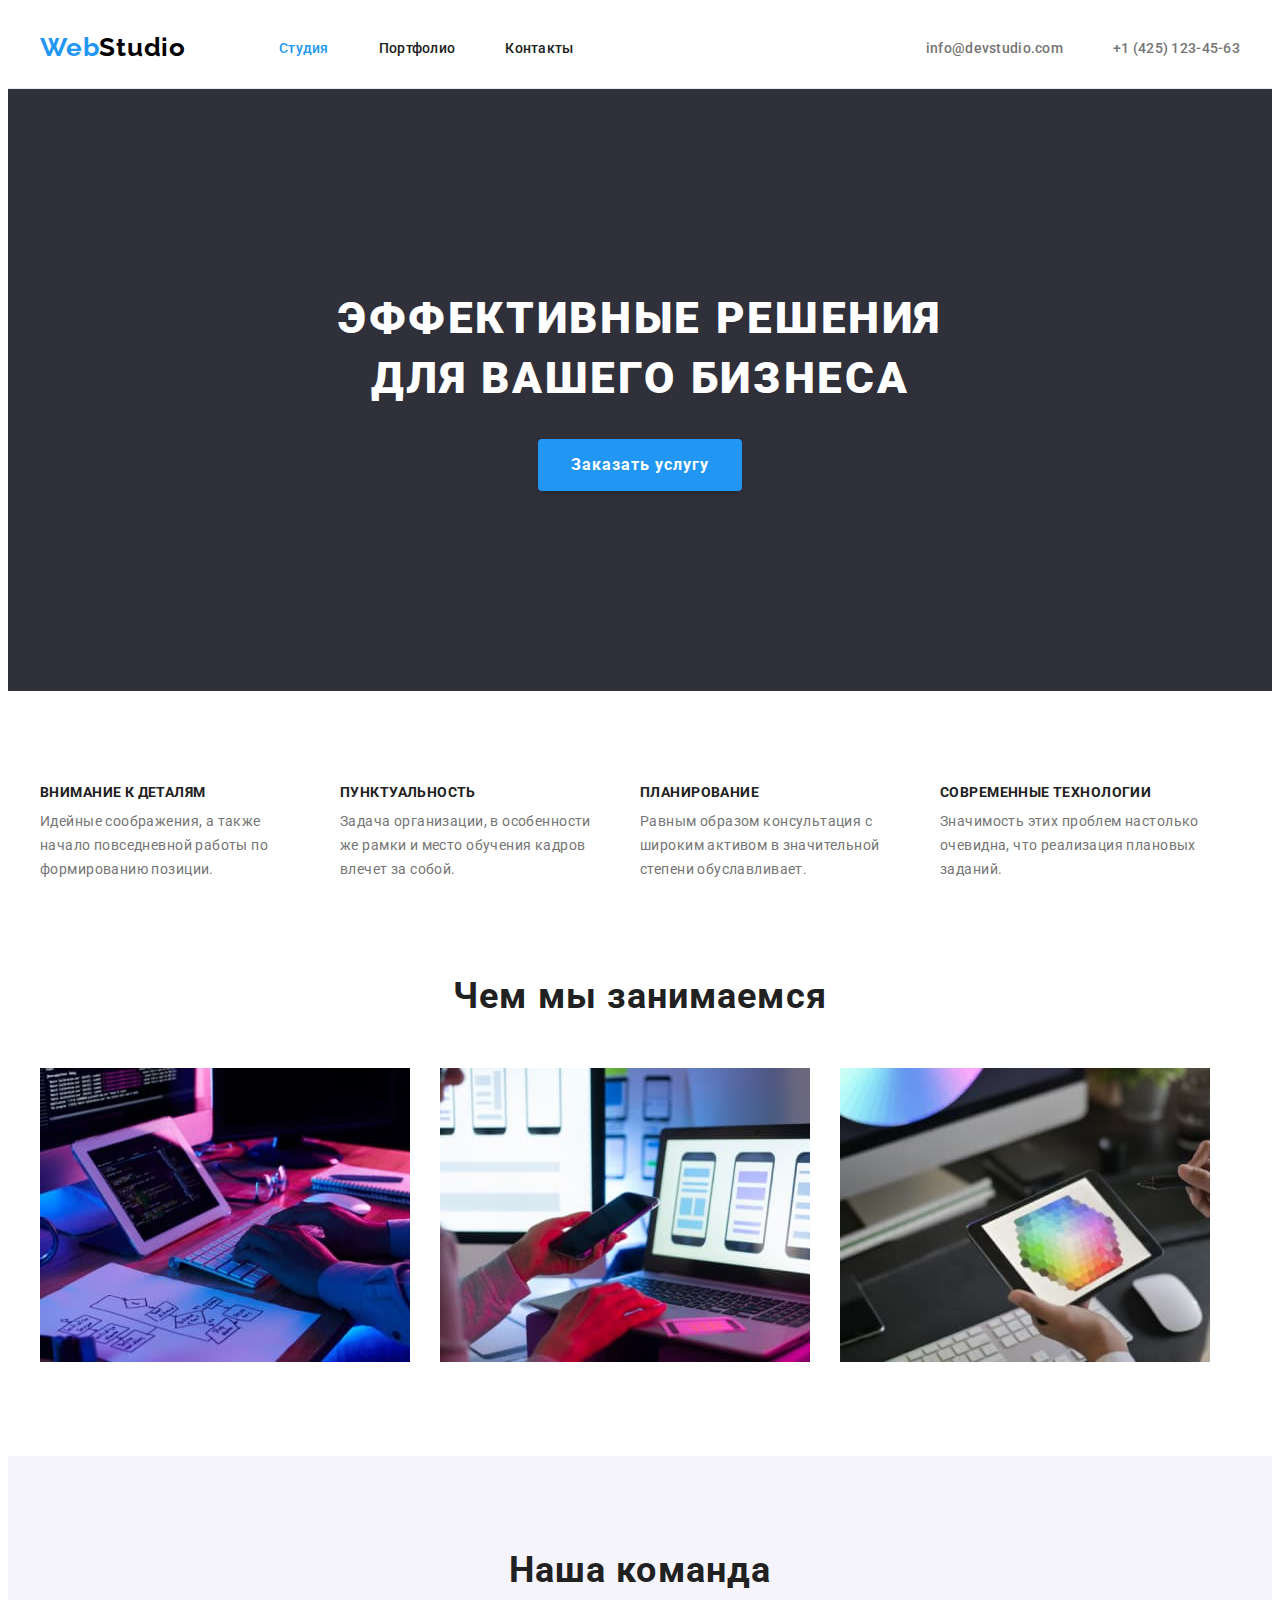
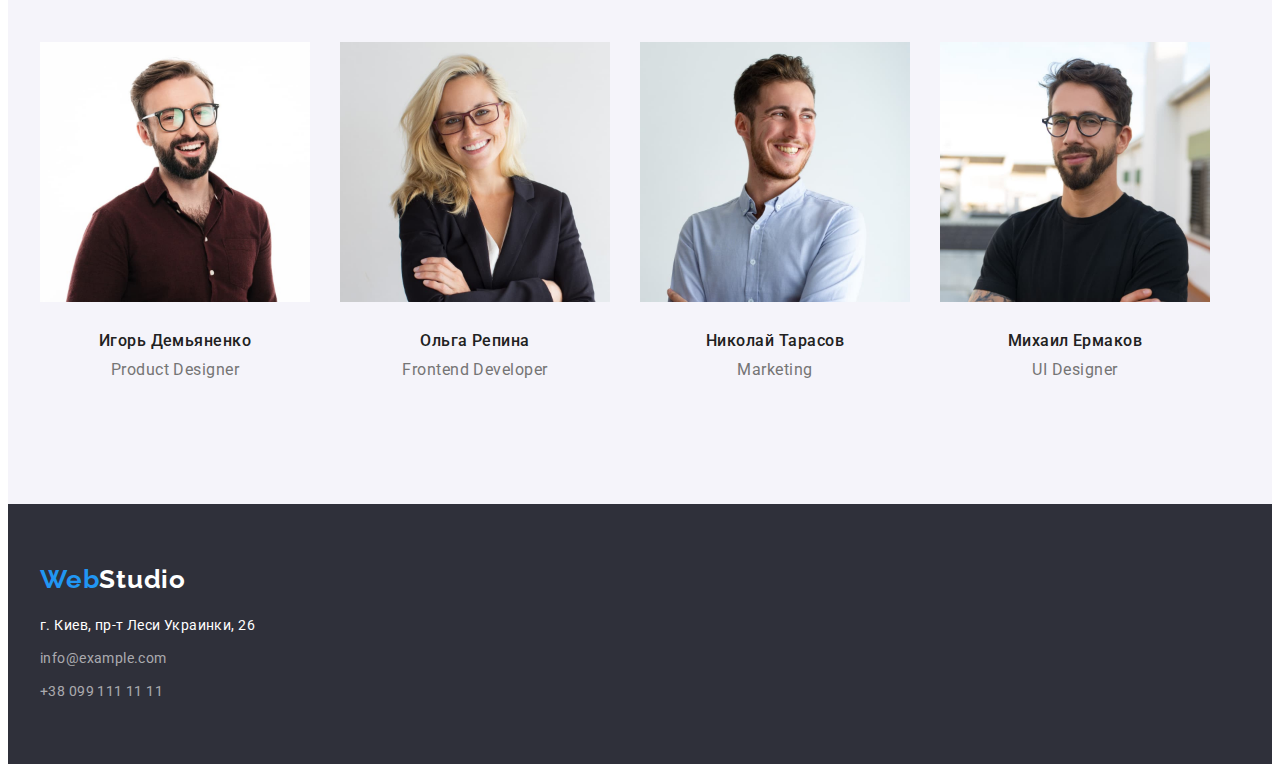
==== commit 724a4275: "Правки до дз-3" ====
--- a/index.html
+++ b/index.html
@@ -53,7 +53,7 @@
         </div>
       </section>
       <!-- Преимущества -->
-      <section class="section">
+      <section class="section bottom">
         <div class="container">
           <ul class="feature-list list">
             <li class="advantage">
@@ -81,9 +81,12 @@
               </p>
             </li>
           </ul>
+        </div>
+      </section>
 
-          <!-- Чем мы занимаемся -->
-
+      <!-- Чем мы занимаемся -->
+      <section class="section top">
+        <div class="container">
           <h2 class="section-title">Чем мы занимаемся</h2>
           <ul class="picture-list list">
             <li class="picture">
--- a/css/styles.css
+++ b/css/styles.css
@@ -34,6 +34,10 @@
   padding: 0;
 }
 
+img {
+  display: block;
+}
+
 .list {
   list-style: none;
 }
@@ -45,6 +49,12 @@
 }
 
 /*Стили для index.html*/
+
+.header {
+  padding-top: 24px;
+  padding-bottom: 25px;
+  border-bottom: 1px solid #ececec;
+}
 
 .container {
   margin-left: auto;
@@ -56,13 +66,7 @@
 
 .main-nav {
   display: flex;
-  padding-top: 24px;
-  padding-bottom: 25px;
   align-items: center;
-}
-
-.header {
-  border-bottom: 1px solid #ececec;
 }
 
 /*Логотип*/
@@ -195,9 +199,12 @@
 
 /*Преимущества*/
 
+.section.bottom {
+  padding-bottom: 47px;
+}
+
 .feature-list {
   display: flex;
-  margin-bottom: 94px;
 }
 
 .advantage {
@@ -224,6 +231,10 @@
 }
 
 /*Чем мы занимаемся*/
+
+.section.top {
+  padding-top: 47px;
+}
 
 .picture-list {
   display: flex;
@@ -266,11 +277,13 @@
   line-height: 1.18;
   letter-spacing: 0.03em;
   color: var(--title-text-color);
+  text-align: center;
 }
 .team-list .specialty {
   font-size: 16px;
   line-height: 1.18;
   letter-spacing: 0.03em;
+  text-align: center;
 }
 
 /*Футер*/
@@ -333,7 +346,7 @@
 .filter {
   display: flex;
   justify-content: center;
-  margin-bottom: 34px;
+  margin-bottom: 50px;
 }
 
 .btn-li {
@@ -408,9 +421,9 @@
   text-decoration: none;
 }
 
-.img-li {
+/*.img-li {
   display: block;
-}
+}*/
 
 .site-list .title {
   margin-bottom: 4px;
